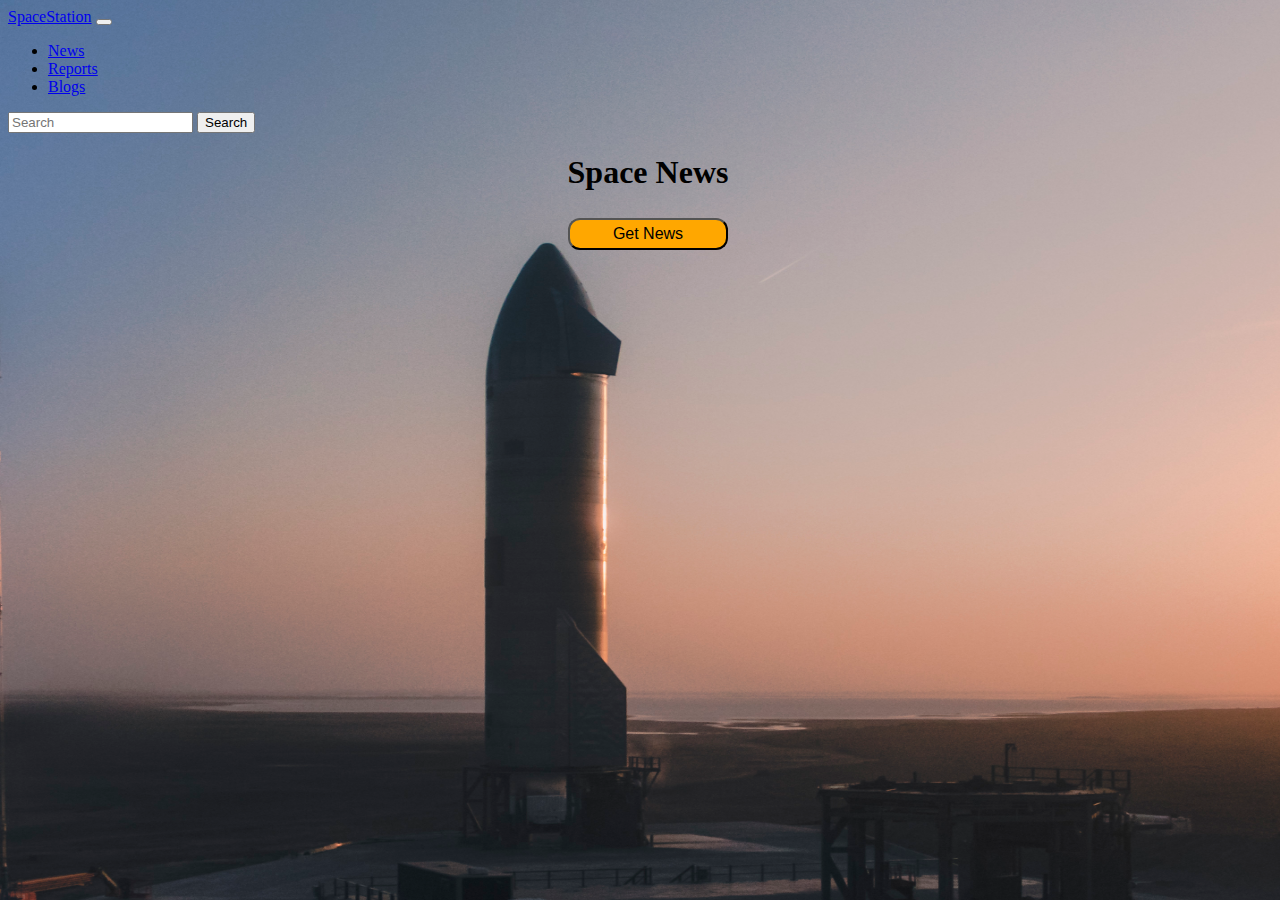
==== news.html @ 59909cd5 "spaceStation" ====
<!DOCTYPE html>
<html lang="en">

<head>
  <meta charset="UTF-8">
  <meta http-equiv="X-UA-Compatible" content="IE=edge">
  <meta name="viewport" content="width=device-width, initial-scale=1.0">
  <title>Space News</title>
  <link href="https://cdn.jsdelivr.net/npm/bootstrap@5.0.0-beta3/dist/css/bootstrap.min.css" rel="stylesheet"
    integrity="sha384-eOJMYsd53ii+scO/bJGFsiCZc+5NDVN2yr8+0RDqr0Ql0h+rP48ckxlpbzKgwra6" crossorigin="anonymous">
  <link rel="canonical" href="https://getbootstrap.com/docs/5.0/examples/carousel">
  <link rel="stylesheet" href="newsStyle.css">
</head>

<body>
  <header>
    <nav class="navbar navbar-expand-md navbar-dark fixed-top bg-dark">
      <div class="container-fluid">
        <a class="navbar-brand" href="index.html">SpaceStation</a>
        <button class="navbar-toggler" type="button" data-bs-toggle="collapse" data-bs-target="#navbarCollapse"
          aria-controls="navbarCollapse" aria-expanded="false" aria-label="Toggle navigation">
          <span class="navbar-toggler-icon"></span>
        </button>
        <div class="collapse navbar-collapse" id="navbarCollapse">
          <ul class="navbar-nav me-auto mb-2 mb-md-0">
            <li class="nav-item">
              <a class="nav-link active" aria-current="page" href="news.html">News</a>
            </li>
            <li class="nav-item">
              <a class="nav-link" href="reports.html">Reports</a>
            </li>
            <li class="nav-item">
              <a class="nav-link" href="blogs.html">Blogs</a>
            </li>
          </ul>
          <form class="d-flex">
            <input class="form-control me-2" type="search" placeholder="Search" aria-label="Search">
            <button class="btn btn-outline-success" type="submit">Search</button>
          </form>
        </div>
      </div>
    </nav>
  </header>
  <main>
    <div class="main-container">
      <div class="header">
        <h1>Space News</h1>
      </div>
      <div class="button-container">
        <button class="news-button">Get News</button>
      </div>
      <div class="news-container">

      </div>
    </div>
  </main>
  <script src="https://cdn.jsdelivr.net/npm/@popperjs/core@2.9.1/dist/umd/popper.min.js"
    integrity="sha384-SR1sx49pcuLnqZUnnPwx6FCym0wLsk5JZuNx2bPPENzswTNFaQU1RDvt3wT4gWFG" crossorigin="anonymous">
  </script>
  <script src="https://cdn.jsdelivr.net/npm/bootstrap@5.0.0-beta3/dist/js/bootstrap.min.js"
    integrity="sha384-j0CNLUeiqtyaRmlzUHCPZ+Gy5fQu0dQ6eZ/xAww941Ai1SxSY+0EQqNXNE6DZiVc" crossorigin="anonymous">
  </script>
</body>
<script src="newsScript.js">

</script>

</html>
---- newsStyle.css ----
body {
  background-image: url(images/SN11.jpg);
  background-size: 1950px 1000px;
  min-height: 100%;
  min-width: 100%; 
}

.header {
  display: flex;
  flex-direction: row;
  justify-content: space-evenly;
}

.news-card {
  text-align: center;
  background-color: #ffa700;
  margin-bottom: 10px;
  border-radius: 15px;
  padding: 30px;
  height: 375px;
  width: 375px;
}

img {
  border-radius: 50%;
}

.button-container {
  display: flex;
  flex-direction: row;
  justify-content: space-evenly;
  margin-bottom: 10px;
}

.news-container {
  display: flex;
  flex-wrap: wrap;
  justify-content: space-evenly;
}

.news-button {
  padding: 5px;
  background-color: #ffa700;
  font-size: 1rem;
  margin-top: 5px;
  width: 10rem;
  border-radius: 12px;
  align-items: center;
}
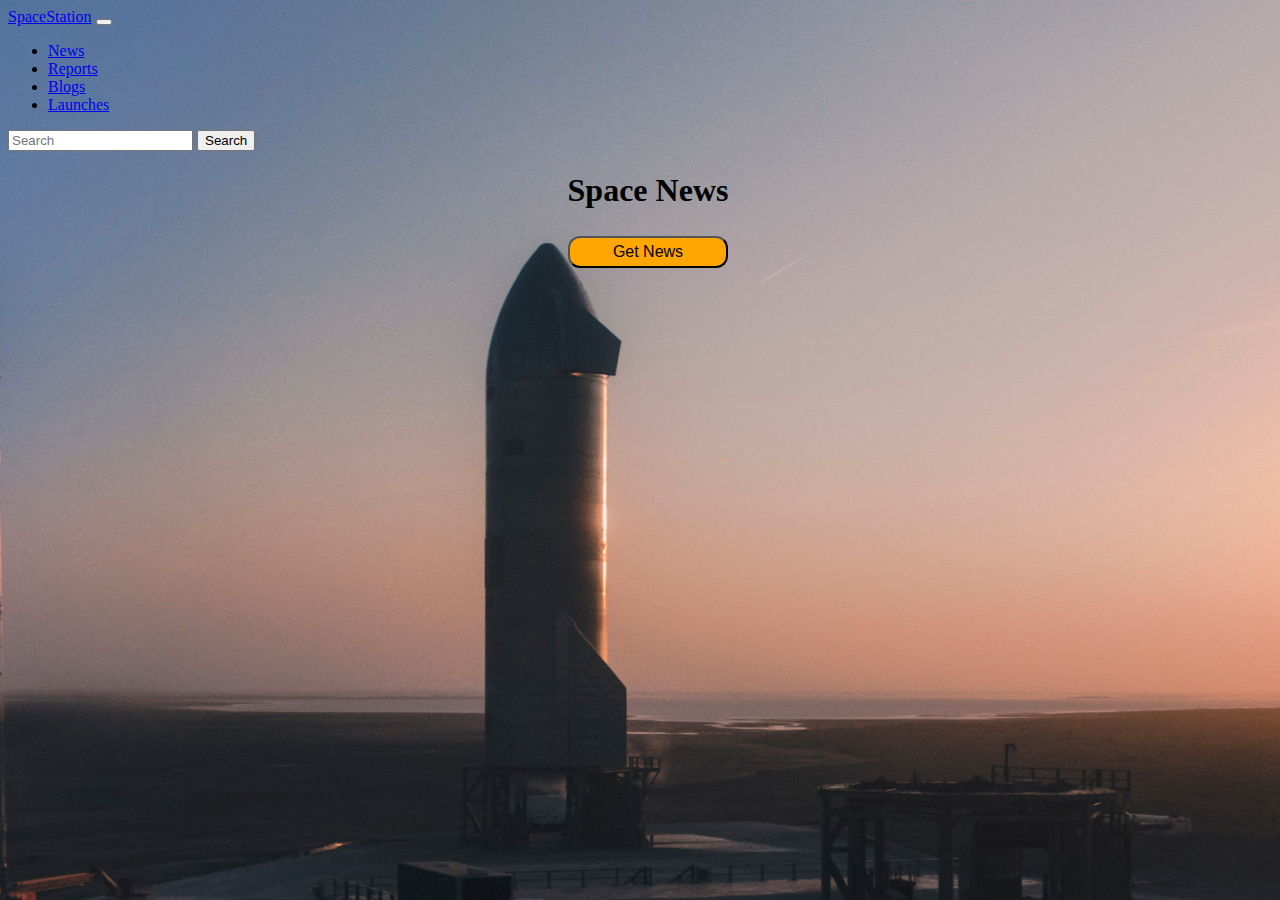
==== commit 3ec4ee78: "added launch feature, buttons, and centered text next to videos" ====
--- a/news.html
+++ b/news.html
@@ -5,7 +5,7 @@
   <meta charset="UTF-8">
   <meta http-equiv="X-UA-Compatible" content="IE=edge">
   <meta name="viewport" content="width=device-width, initial-scale=1.0">
-  <title>Space News</title>
+  <title>News</title>
   <link href="https://cdn.jsdelivr.net/npm/bootstrap@5.0.0-beta3/dist/css/bootstrap.min.css" rel="stylesheet"
     integrity="sha384-eOJMYsd53ii+scO/bJGFsiCZc+5NDVN2yr8+0RDqr0Ql0h+rP48ckxlpbzKgwra6" crossorigin="anonymous">
   <link rel="canonical" href="https://getbootstrap.com/docs/5.0/examples/carousel">
@@ -31,6 +31,9 @@
             </li>
             <li class="nav-item">
               <a class="nav-link" href="blogs.html">Blogs</a>
+            </li>
+            <li class="nav-item">
+              <a class="nav-link" href="launch.html">Launches</a>
             </li>
           </ul>
           <form class="d-flex">
